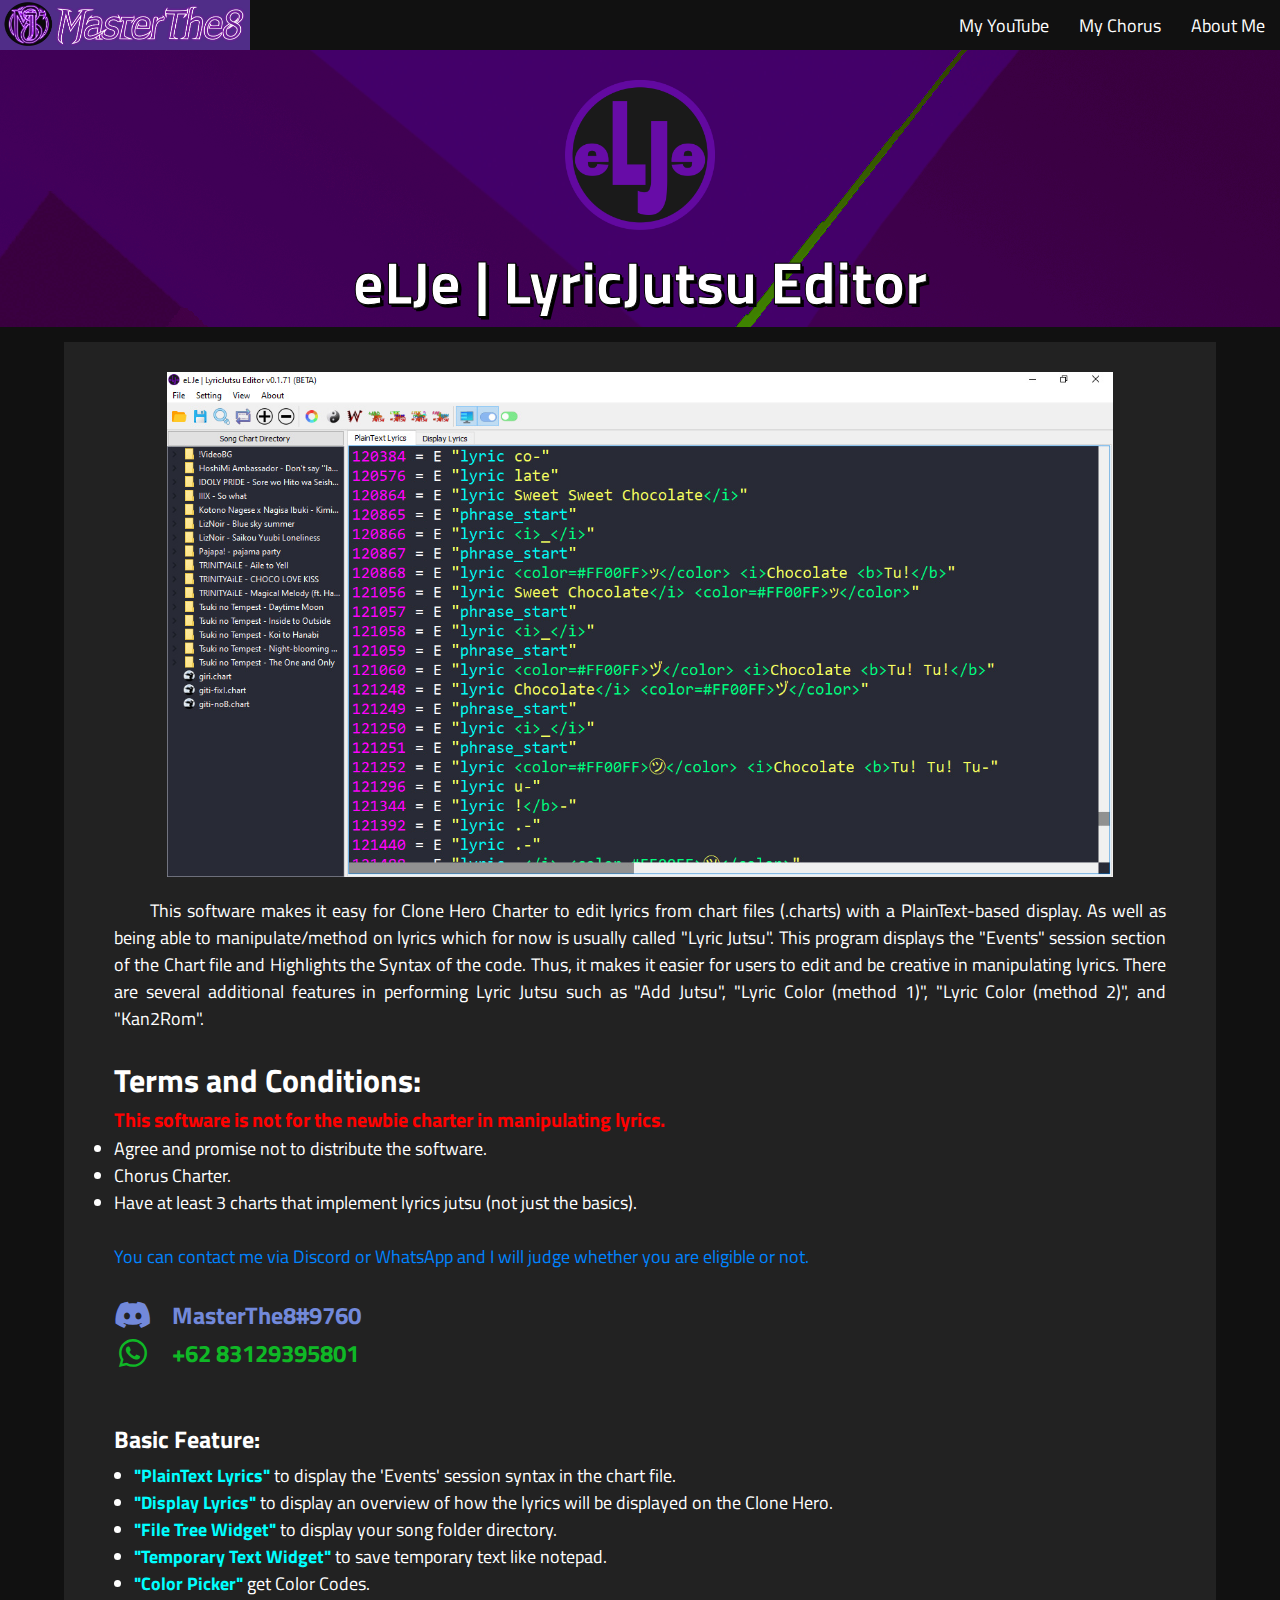
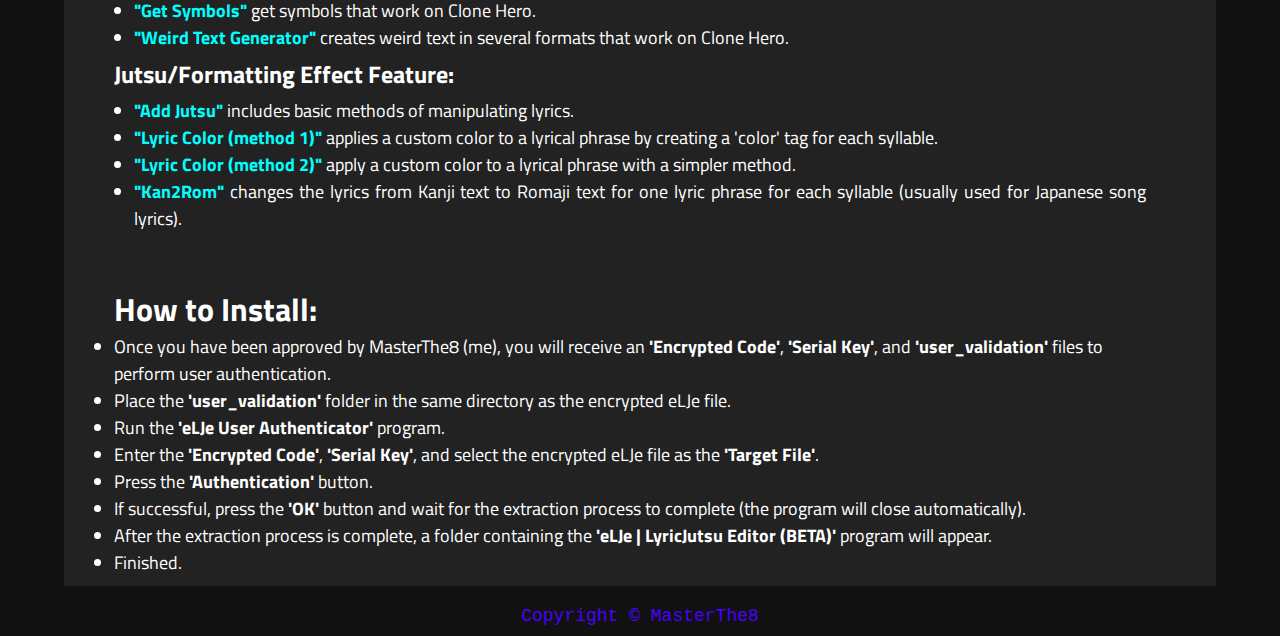
==== index.html @ ea23c997 "eLJe website release" ====
<!DOCTYPE html>
<html lang="en">
<head>
    <meta charset="UTF-8">
    <meta http-equiv="X-UA-Compatible" content="IE=edge">
    <meta name="viewport" content="width=1280, initial-scale=1, maximum-scale=1">
    
    <title>MasterThe8 Charts</title>

    <link rel="icon" type="image/x-icon" href="img/mt8.png">
    <link rel="stylesheet" type="text/css" href="style.css">

    <link rel="stylesheet" href="https://cdnjs.cloudflare.com/ajax/libs/font-awesome/6.0.0/css/all.min.css"
    integrity="sha512-9usAa10IRO0HhonpyAIVpjrylPvoDwiPUiKdWk5t3PyolY1cOd4DSE0Ga+ri4AuTroPR5aQvXU9xC6qOPnzFeg=="
    crossorigin="anonymous" referrerpolicy="no-referrer" />
    <link rel="stylesheet" href="https://cdnjs.cloudflare.com/ajax/libs/font-awesome/4.7.0/css/font-awesome.min.css">
</head>
<body>
    <!-- NAVBAR -->
    <div class="navbar">
        <div class="my-logo">
            <a href="#">
                <img src="img/masterthe8.png" alt="MasterThe8Logo">
            </a>
        </div>
        <div class="navbar-menu">
            <a href="#"><div class="navbar-menu-item">About Me</div></a>
            <a href="#"><div class="navbar-menu-item">My Chorus</div></a>
            <a href="#"><div class="navbar-menu-item">My YouTube</div></a>
        </div>
    </div>

    <!-- Kontener -->
    <div class="container">
        <!-- Header -->
        <div class="header"> 
            <img src="img/elje.png">
            <h1>eLJe | LyricJutsu Editor</h1>
        </div>

        <!-- Body Content -->
        <div class="root">
            <div class="head-img">
                <img class="delayed-image" src="img/head_img.jpg">
            </div>
            <div class="about-desc">
                <p>
                    &emsp;&emsp;This software makes it easy for Clone Hero Charter to edit lyrics from chart files (.charts) with a PlainText-based display. As well as being able to manipulate/method on lyrics which for now is usually called "Lyric Jutsu". This program displays the "Events" session section of the Chart file and Highlights the Syntax of the code. Thus, it makes it easier for users to edit and be creative in manipulating lyrics. There are several additional features in performing Lyric Jutsu such as "Add Jutsu", "Lyric Color (method 1)", "Lyric Color (method 2)", and "Kan2Rom".
                </p>
            </div>

            <br><h1>Terms and Conditions:</h1>
            <div class="terms-box">
                <b class="tekstekanan">This software is not for the newbie charter in manipulating lyrics.</b>
                <li>Agree and promise not to distribute the software.</li>
                <li>Chorus Charter.</li>
                <li>Have at least 3 charts that implement lyrics jutsu (not just the basics).</li>
                <br><p class="contact-info-desc">You can contact me via Discord or WhatsApp and I will judge whether you are eligible or not.</p>
                <br>
                <div class="mycontact-info">
                    <i class="fa-brands fa-discord" style="color: #7289da; font-size: 30px;"></i>
                    <span class="my-discord">MasterThe8#9760</span>
                </div>
                <div class="mycontact-info">
                    <i class="fa-brands fa-whatsapp" style="color: #0fb826; font-size: 32px; margin-left:5px;"></i>
                    <span class="chind-wa">+62 83129395801</span>
                </div>
            </div>

            <br><br><h2>Basic Feature:</h2>
            <div class="feature-list">
                <!-- <ul> -->
                    <li><b class="feature-name">"PlainText Lyrics"</b>
                        to display the 'Events' session syntax in the chart file.</li>
                    <li><b class="feature-name">"Display Lyrics"</b>
                        to display an overview of how the lyrics will be displayed on the Clone Hero.</li>
                    <li><b class="feature-name">"File Tree Widget"</b>
                        to display your song folder directory.</li>
                    <li><b class="feature-name">"Temporary Text Widget"</b>
                        to save temporary text like notepad.</li>
                    <li><b class="feature-name">"Color Picker"</b>
                        get Color Codes.</li>
                    <li><b class="feature-name">"Get Symbols"</b>
                        get symbols that work on Clone Hero.</li>
                    <li><b class="feature-name">"Weird Text Generator"</b>
                        creates weird text in several formats that work on Clone Hero.</li>
                <!-- </ul> -->
            </div>
            <h2>Jutsu/Formatting Effect Feature:</h2>
            <div class="feature-list">
                <!-- <ul> -->
                    <li><b class="feature-name">"Add Jutsu"</b>
                        includes basic methods of manipulating lyrics.</li>
                    <li><b class="feature-name">"Lyric Color (method 1)"</b>
                        applies a custom color to a lyrical phrase by creating a 'color' tag for each syllable.</li>
                    <li><b class="feature-name">"Lyric Color (method 2)"</b>
                        apply a custom color to a lyrical phrase with a simpler method.</li>
                    <li><b class="feature-name">"Kan2Rom"</b>
                        changes the lyrics from Kanji text to Romaji text for one lyric phrase for each syllable (usually used for Japanese song lyrics).</li>
                <!-- </ul> -->
            </div>
            <br><br><h1>How to Install:</h1>
            <div class="how-to-install">
                <li>Once you have been approved by MasterThe8 (me), you will receive an <b>'Encrypted Code'</b>, <b>'Serial Key'</b>, and <b>'user_validation'</b> files to perform user authentication.</li>
                <li>Place the <b>'user_validation'</b> folder in the same directory as the encrypted eLJe file.</li>
                <li>Run the <b>'eLJe User Authenticator'</b> program.</li>
                <li>Enter the <b>'Encrypted Code'</b>, <b>'Serial Key'</b>, and select the encrypted eLJe file as the <b>'Target File'</b>.</li>
                <li>Press the <b>'Authentication'</b> button.</li>
                <li>If successful, press the <b>'OK'</b> button and wait for the extraction process to complete (the program will close automatically).</li>
                <li>After the extraction process is complete, a folder containing the <b>'eLJe | LyricJutsu Editor (BETA)'</b> program will appear.</li>
                <li>Finished.</li>
            </div>
        </div>
        
        <!-- Footer -->
        <footer id="footer">
            <p>Copyright &copy; MasterThe8</p>
        </footer>
    </div>

    <script src="script/script.js"></script>
</body>
</html>
---- style.css ----
@import url('https://fonts.googleapis.com/css2?family=Titillium+Web:wght@400;600&display=swap');

* {
    margin: 0;
    padding: 0;
    box-sizing: border-box;
    scroll-behavior: smooth;
}

body {
    background-color: #111;
    font-family: 'Titillium Web', sans-serif;
    color: #fff;
    transition-duration: 0.5s;
    height: 100%;
    background-position: center;
    background-repeat: no-repeat;
    background-size: cover;
    margin:0;
    min-height: 100vh;
}

a {
    text-decoration: none;
}

/* Scrollbar */
::-webkit-scrollbar {
    width: 10px;
}

::-webkit-scrollbar-track {
    box-shadow: inset 0 0 5px grey;
}

::-webkit-scrollbar-thumb {
    background: rgb(172, 13, 172);
    border-radius: 10px;
    box-shadow: inset 0 0 5px black;
}


/* NAVBAR */
.navbar{
    height: 50px;
    width: 100%;
    background-color: #fff;
    display: flex;
    position: fixed;
}

.navbar .my-logo img{
    background-color: #111;
    height: 50px;
    width: 250px;
    transition-duration: 0.2s;
}

.navbar .my-logo img:hover{
    background-color: rgb(80, 45, 136);
}

.navbar-menu{
    width: 100%;
    height: 50px;
    background-color: #111;
}

.navbar-menu-item{
    background-color: #111;
    height: 50px;
    width: auto;
    justify-items: center;
    text-align: center;
    padding-top: 12px;
    font-size: 18px;
    float: right;
    cursor: pointer;
    transition-duration: 0.2s;
    padding-left: 15px;
    padding-right: 15px;
    color: #fff;
}

.navbar-menu-item:hover{
    background-color: cornflowerblue;
}

/* SIDE PAGE */
.side-page{
    min-height: 100vh;
    width: 350px;
    background-color: #fff;
    float: right;
}


/* Container */
.container{
    min-height: 100vh;
    width: 100%;
    background-color: #111;
}

/* Header */
.header{
    justify-content: center;
    align-items: center;
    padding-top: 80px;
    display: block;
    text-align: center;
    cursor: default;
    background-image: url("img/head-bg.png");
    background-repeat: no-repeat;
    background-position-x: -500px;
}

.header img{
    height: 150px;
    width: auto;
}

.header h1{
    color: #fff;
    font-size: 60px;
    margin-bottom: 15px;
    /* text-shadow: 0px 0px 10px #fff,
    0px 0px 25px rgb(153, 0, 255),
    0px 0px 25px rgb(153, 0, 255); */
    /* text-shadow: 5px 5px 10px #000; */
    -webkit-text-stroke: 1px black;
    text-shadow:
        3px 3px 0 #000,
      1px 1px 0 #000,  
       1px 1px 0 #000,
       1px 1px 0 #000,
        1px 1px 0 #000;
}

/* Body Content */
.root{
    background-color: #222;
    min-height: auto;
    width: 90%;
    padding: 10px 50px;
    display: block;
    margin: 0 auto;
}

.page-content{
    background-color: rgb(10, 10, 10);
    height: 50px;
    width: 100%;
    border: 2px solid #fff;
    padding: 4px 0;
    cursor: pointer;
    transition-duration: 0.2s;
    margin: 16px auto;
}

.page-content p{
    text-align: center;
    font-size: 24px;
    color: #fff;
}

.page-content:hover{
    background-color: rgb(105, 61, 209);
}

.disable-content{
    cursor:default;
    background-color: rgba(10, 10, 10, 0.6);
    border: 2px solid rgb(172, 172, 172);
    color: rgb(172, 172, 172);;
}

.disable-content:hover{
    background-color: rgba(10, 10, 10, 0.6);;
}


/* Footer */
#footer{
    position: relative;
    height: 30px;
    width: 100%;
    background-color: #111;
    bottom: 0;
    margin-top: 20px;
    color: #4c00ff;
}

#footer p {
    text-align: center;
    font-size: 18px;
    font-family: 'Courier New', Courier, monospace;

}

.head-img{
    display: flex;
    justify-content: center;
    align-items: center;
}

.head-img img{
    max-width: 90%;
    max-height: 90%;
    margin: 20px;
    transition-delay: 0.5s;
}

.about-desc p{
    font-size: 18px;
    text-align: justify;
}

.feature-list{
    font-size: 18px;
    text-align: justify;
    margin: 5px 20px;
}

.feature-name{
    /* padding: 2px 5px; */
    border-radius: 6px;
    /* background-color: #444; */
    color: #00FFFF;
}

.terms-box{
    font-size: 18px;
}

.tekstekanan{
    color: #F00;
    font-size: 20px;
}

.contact-info-desc{
    color: rgb(0, 132, 255);
}

.my-discord{
    color: #7289da;
    font-weight: bold;
    font-size: 24px;
    margin-left: 20px;
}

.chind-wa{
    color: #0fb826;
    font-weight: bold;
    font-size: 24px;
    margin-left: 25px;
}

.mycontact-info{
    display: flex;
    align-items: center;
    margin-bottom: 2px;
}

.how-to-install{
    font-size: 18px;
}
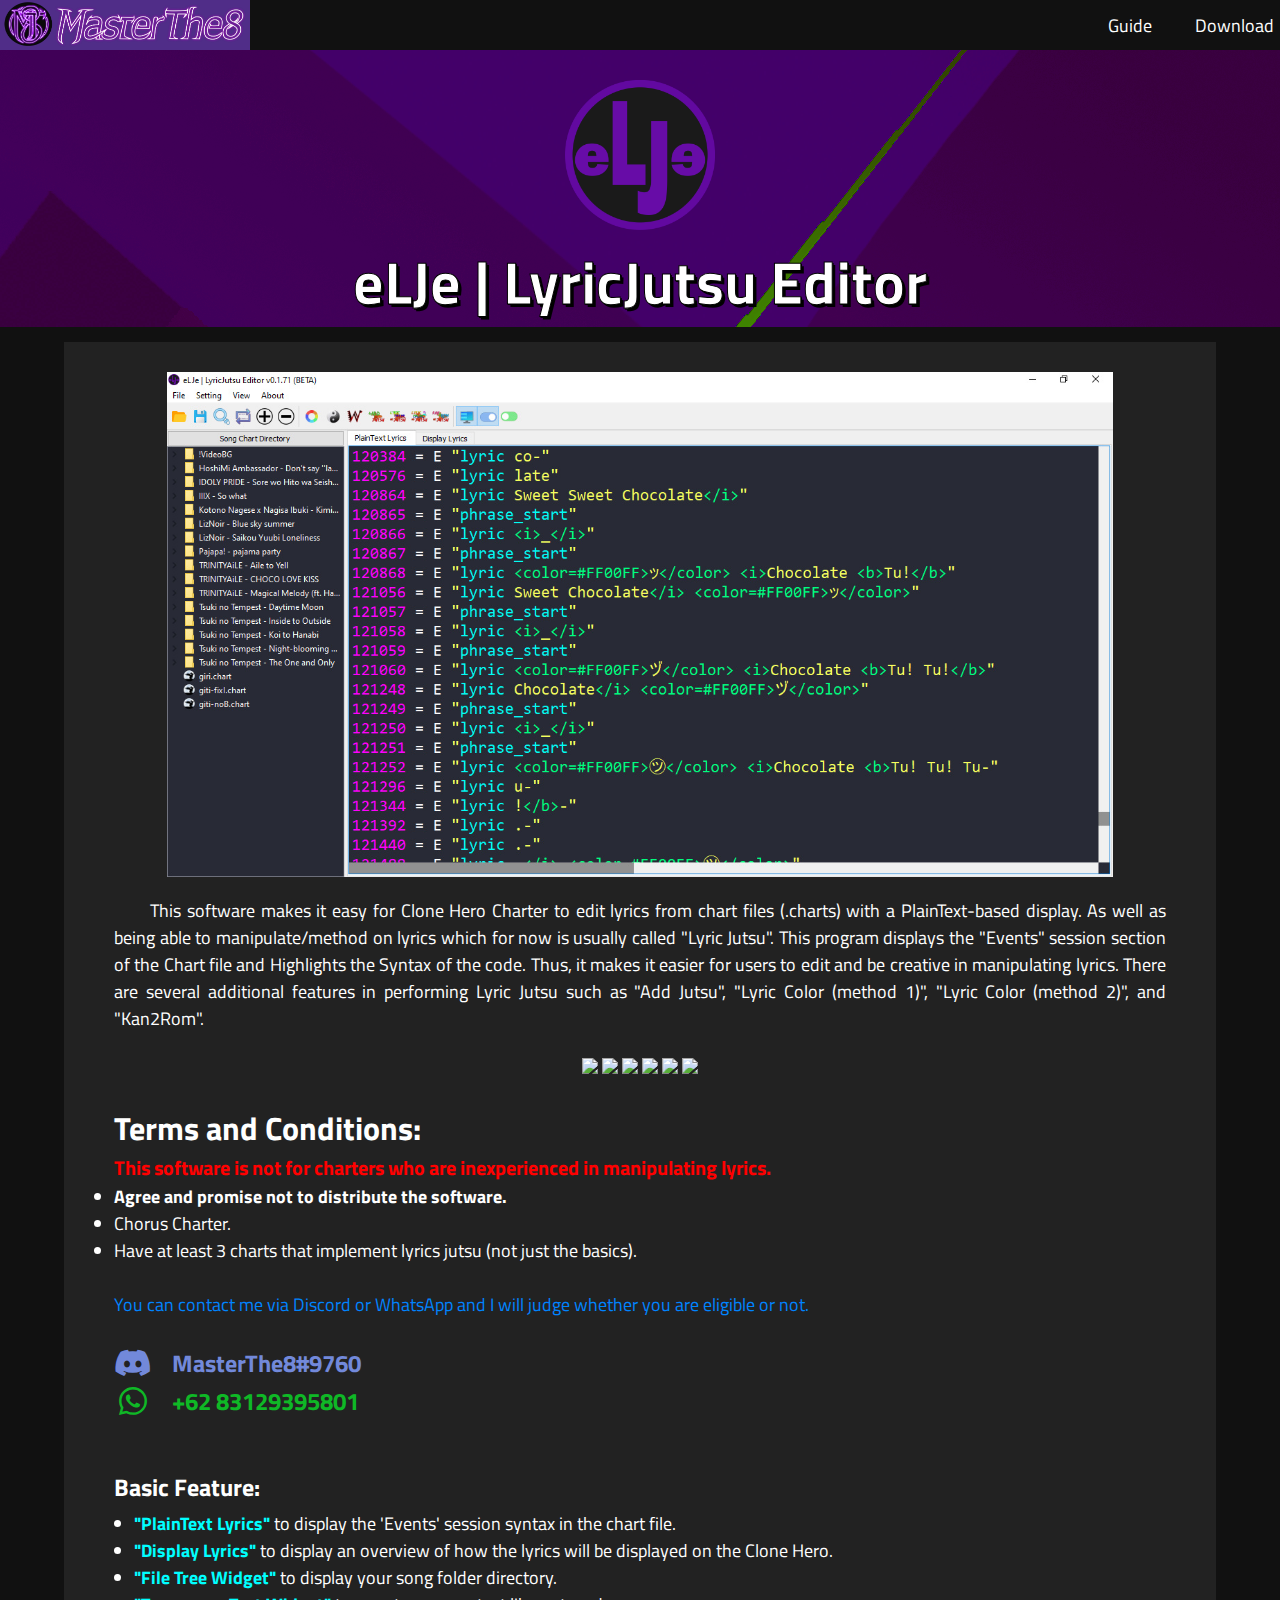
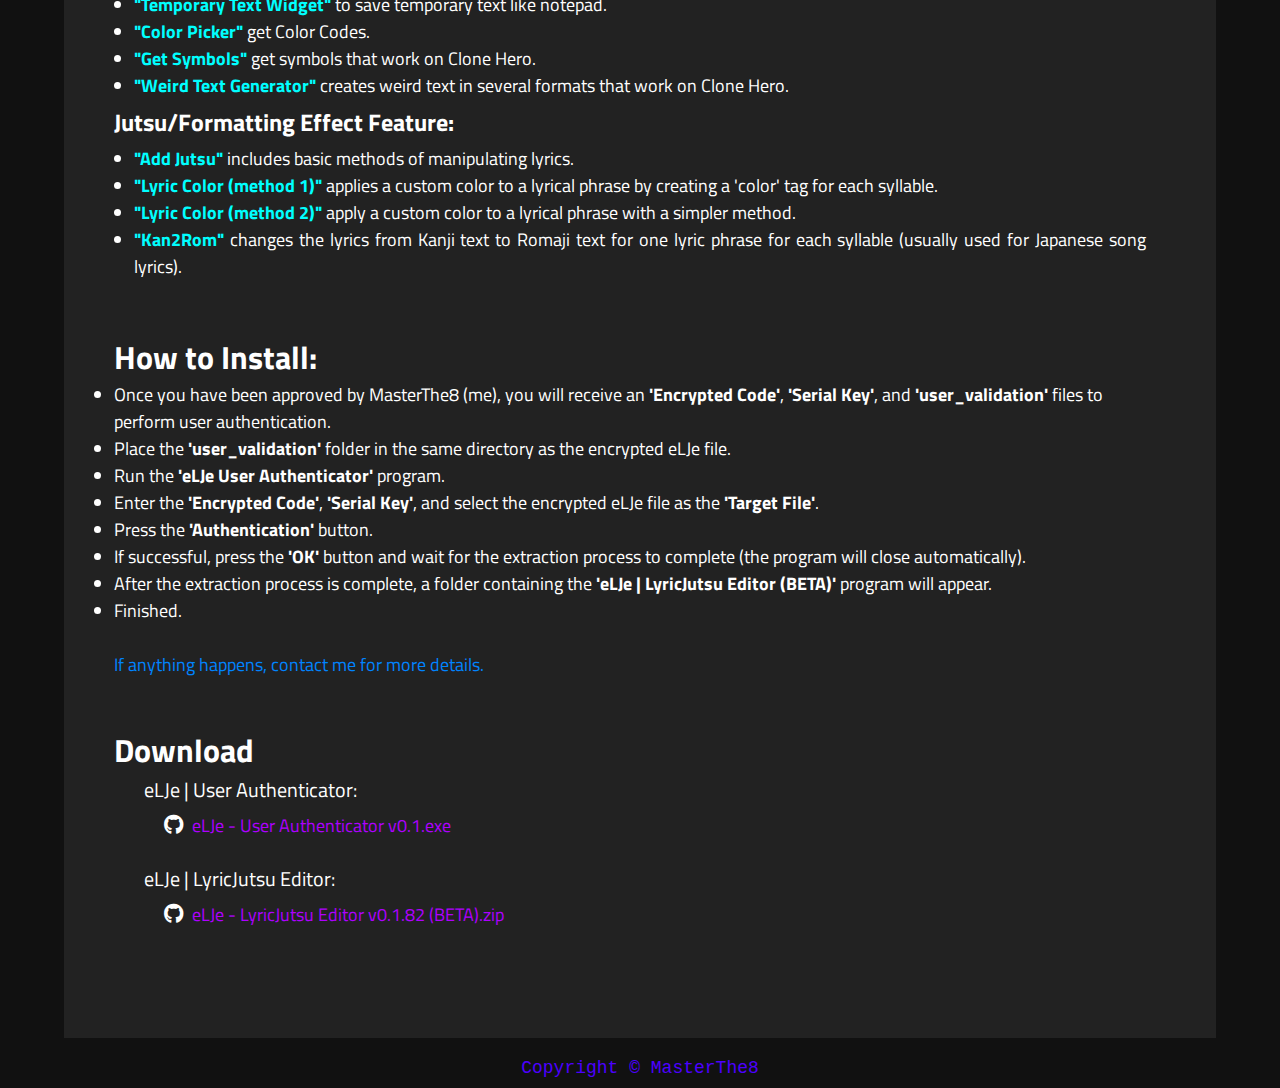
==== commit 61bbc68d: "tes bang" ====
--- a/index.html
+++ b/index.html
@@ -24,9 +24,8 @@
             </a>
         </div>
         <div class="navbar-menu">
-            <a href="#"><div class="navbar-menu-item">About Me</div></a>
-            <a href="#"><div class="navbar-menu-item">My Chorus</div></a>
-            <a href="#"><div class="navbar-menu-item">My YouTube</div></a>
+            <a href="#download-section"><div class="navbar-menu-item">Download</div></a>
+            <a href="#"><div class="navbar-menu-item">Guide</div></a>
         </div>
     </div>
 
@@ -48,11 +47,20 @@
                     &emsp;&emsp;This software makes it easy for Clone Hero Charter to edit lyrics from chart files (.charts) with a PlainText-based display. As well as being able to manipulate/method on lyrics which for now is usually called "Lyric Jutsu". This program displays the "Events" session section of the Chart file and Highlights the Syntax of the code. Thus, it makes it easier for users to edit and be creative in manipulating lyrics. There are several additional features in performing Lyric Jutsu such as "Add Jutsu", "Lyric Color (method 1)", "Lyric Color (method 2)", and "Kan2Rom".
                 </p>
             </div>
+            <br>
+            <div class="jutsu-example">
+                <img src="img/!jutsu_reference.gif">
+                <img src="img/!jutsu_reference_1.gif">
+                <img src="img/!jutsu_reference_2.gif">
+                <img src="img/!jutsu_reference_3.gif">
+                <img src="img/!jutsu_reference_4.gif">
+                <img src="img/!jutsu_reference_5.gif">
+            </div>
 
             <br><h1>Terms and Conditions:</h1>
             <div class="terms-box">
-                <b class="tekstekanan">This software is not for the newbie charter in manipulating lyrics.</b>
-                <li>Agree and promise not to distribute the software.</li>
+                <b class="tekstekanan">This software is not for charters who are inexperienced in manipulating lyrics.</b>
+                <li><b>Agree and promise not to distribute the software.</b></li>
                 <li>Chorus Charter.</li>
                 <li>Have at least 3 charts that implement lyrics jutsu (not just the basics).</li>
                 <br><p class="contact-info-desc">You can contact me via Discord or WhatsApp and I will judge whether you are eligible or not.</p>
@@ -109,6 +117,32 @@
                 <li>If successful, press the <b>'OK'</b> button and wait for the extraction process to complete (the program will close automatically).</li>
                 <li>After the extraction process is complete, a folder containing the <b>'eLJe | LyricJutsu Editor (BETA)'</b> program will appear.</li>
                 <li>Finished.</li>
+                <br><p class="contact-info-desc">If anything happens, contact me for more details.</p>
+            </div>
+
+            <br><br><h1>Download</h1>
+            <section id="download-section">
+                <div class="download-box">
+                    <p class="download-desc">eLJe | User Authenticator:</p>
+                    <a href="https://github.com/MasterThe8/eLJe-user-authenticator/releases/tag/0.1" target="_blank">
+                        <i class="fa-brands fa-github" style="color: #fff; font-size: 20px; margin-left: 50px; margin-top:10px;"></i>
+                    </a>
+                    <a href="https://github.com/MasterThe8/eLJe-user-authenticator/releases/download/0.1/eLJe.User.Authenticator.exe" target="_blank">
+                        <span class="download-link">eLJe - User Authenticator v0.1.exe</span>
+                    </a>
+                    <br><br>
+                    <p class="download-desc">eLJe | LyricJutsu Editor:</p>
+                    <a href="https://github.com/MasterThe8/eLJe-LyricJutsuEditor/releases/tag/v0.1.82" target="_blank">
+                        <i class="fa-brands fa-github" style="color: #fff; font-size: 20px; margin-left: 50px; margin-top:10px;"></i>
+                    </a>
+                    <a href="https://github.com/MasterThe8/eLJe-LyricJutsuEditor/releases/download/v0.1.82/eLJe.LyricJutsu.Editor.v0.1.82.beta.zip" target="_blank">
+                        <span class="download-link">eLJe - LyricJutsu Editor v0.1.82 (BETA).zip</span>
+                    </a>
+                </div>
+            </section>
+
+            <div class="infor">
+                
             </div>
         </div>
         
--- a/style.css
+++ b/style.css
@@ -69,7 +69,7 @@
 .navbar-menu-item{
     background-color: #111;
     height: 50px;
-    width: auto;
+    width: 100px;
     justify-items: center;
     text-align: center;
     padding-top: 12px;
@@ -264,4 +264,28 @@
 
 .how-to-install{
     font-size: 18px;
+}
+
+.jutsu-example{
+    text-align: center;
+}
+
+.download-desc{
+    margin-left: 30px;
+    font-size: 20px;
+}
+
+.download-link{
+    font-size: 18px;
+    margin-left: 5px;
+    color:#ae00ff;
+    cursor: pointer;
+}
+
+.download-link:hover{
+    color: #0ff;
+}
+
+.infor{
+    height: 100px;
 }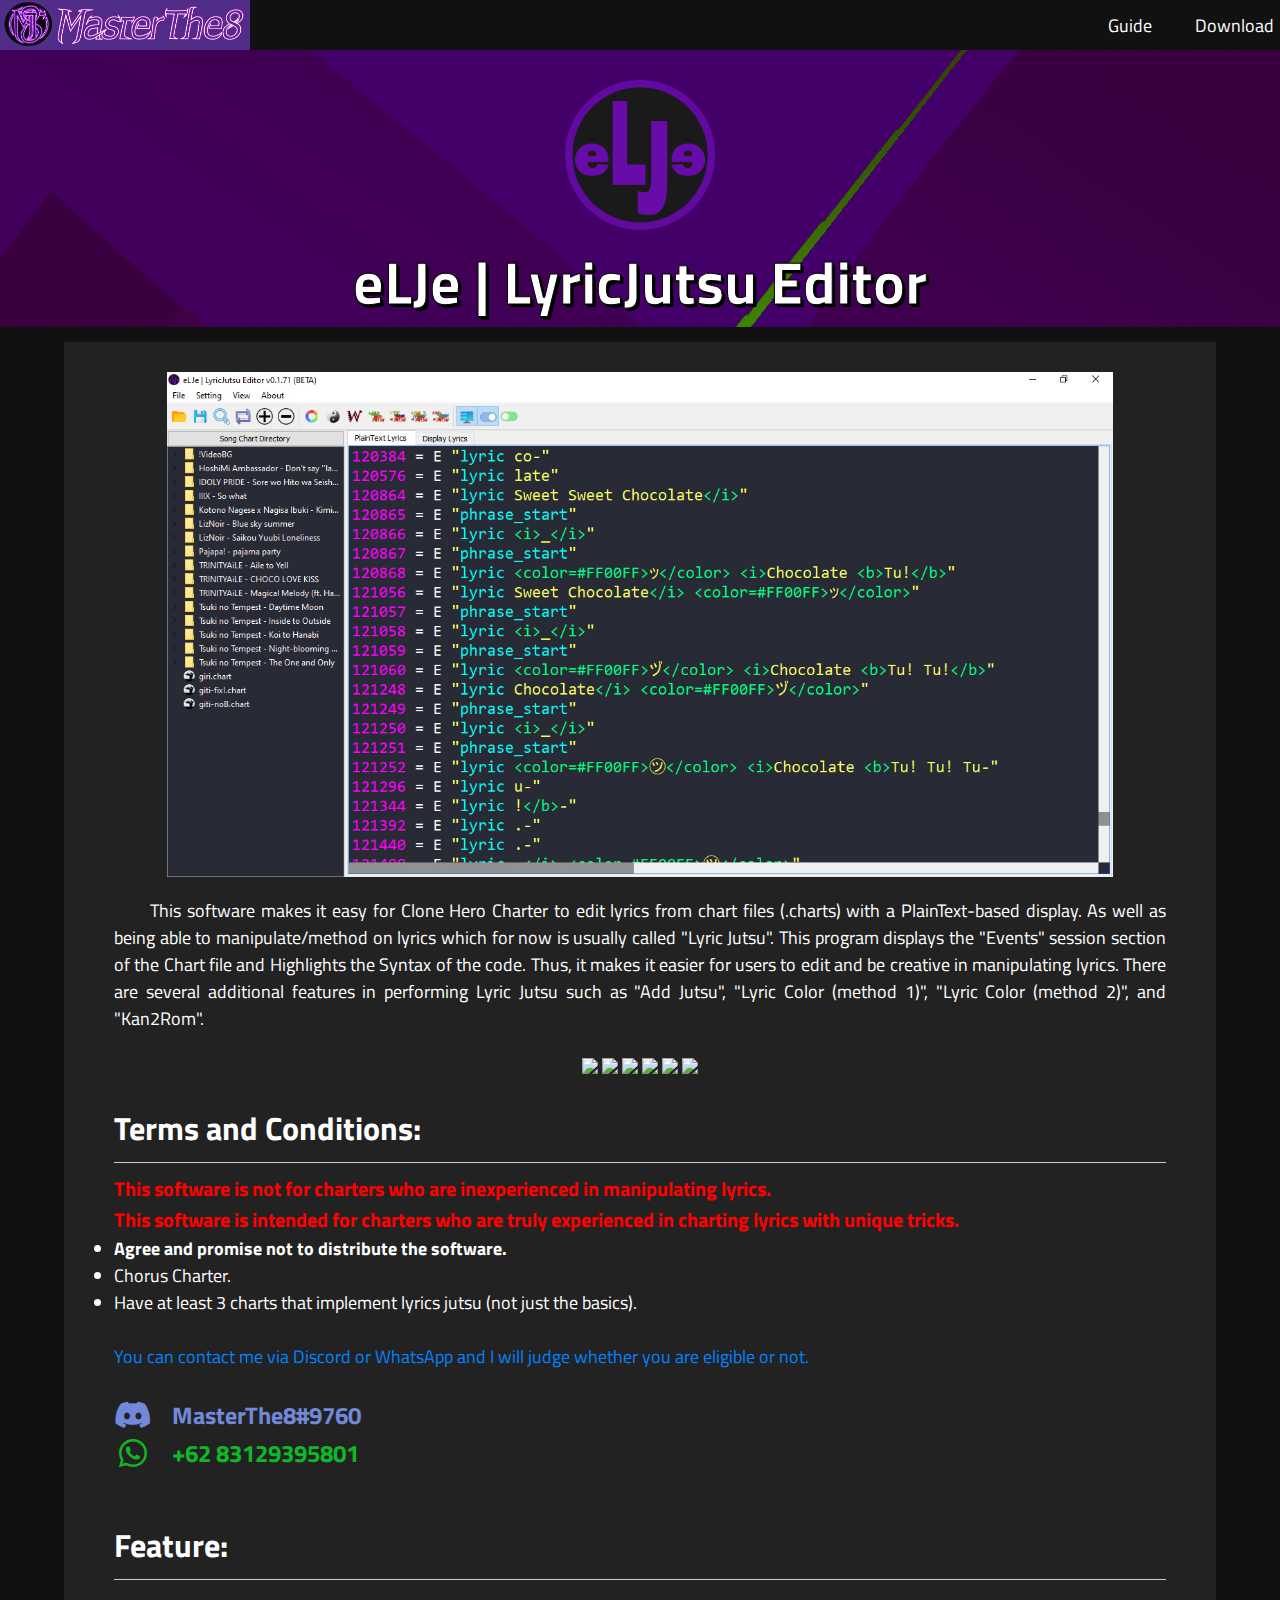
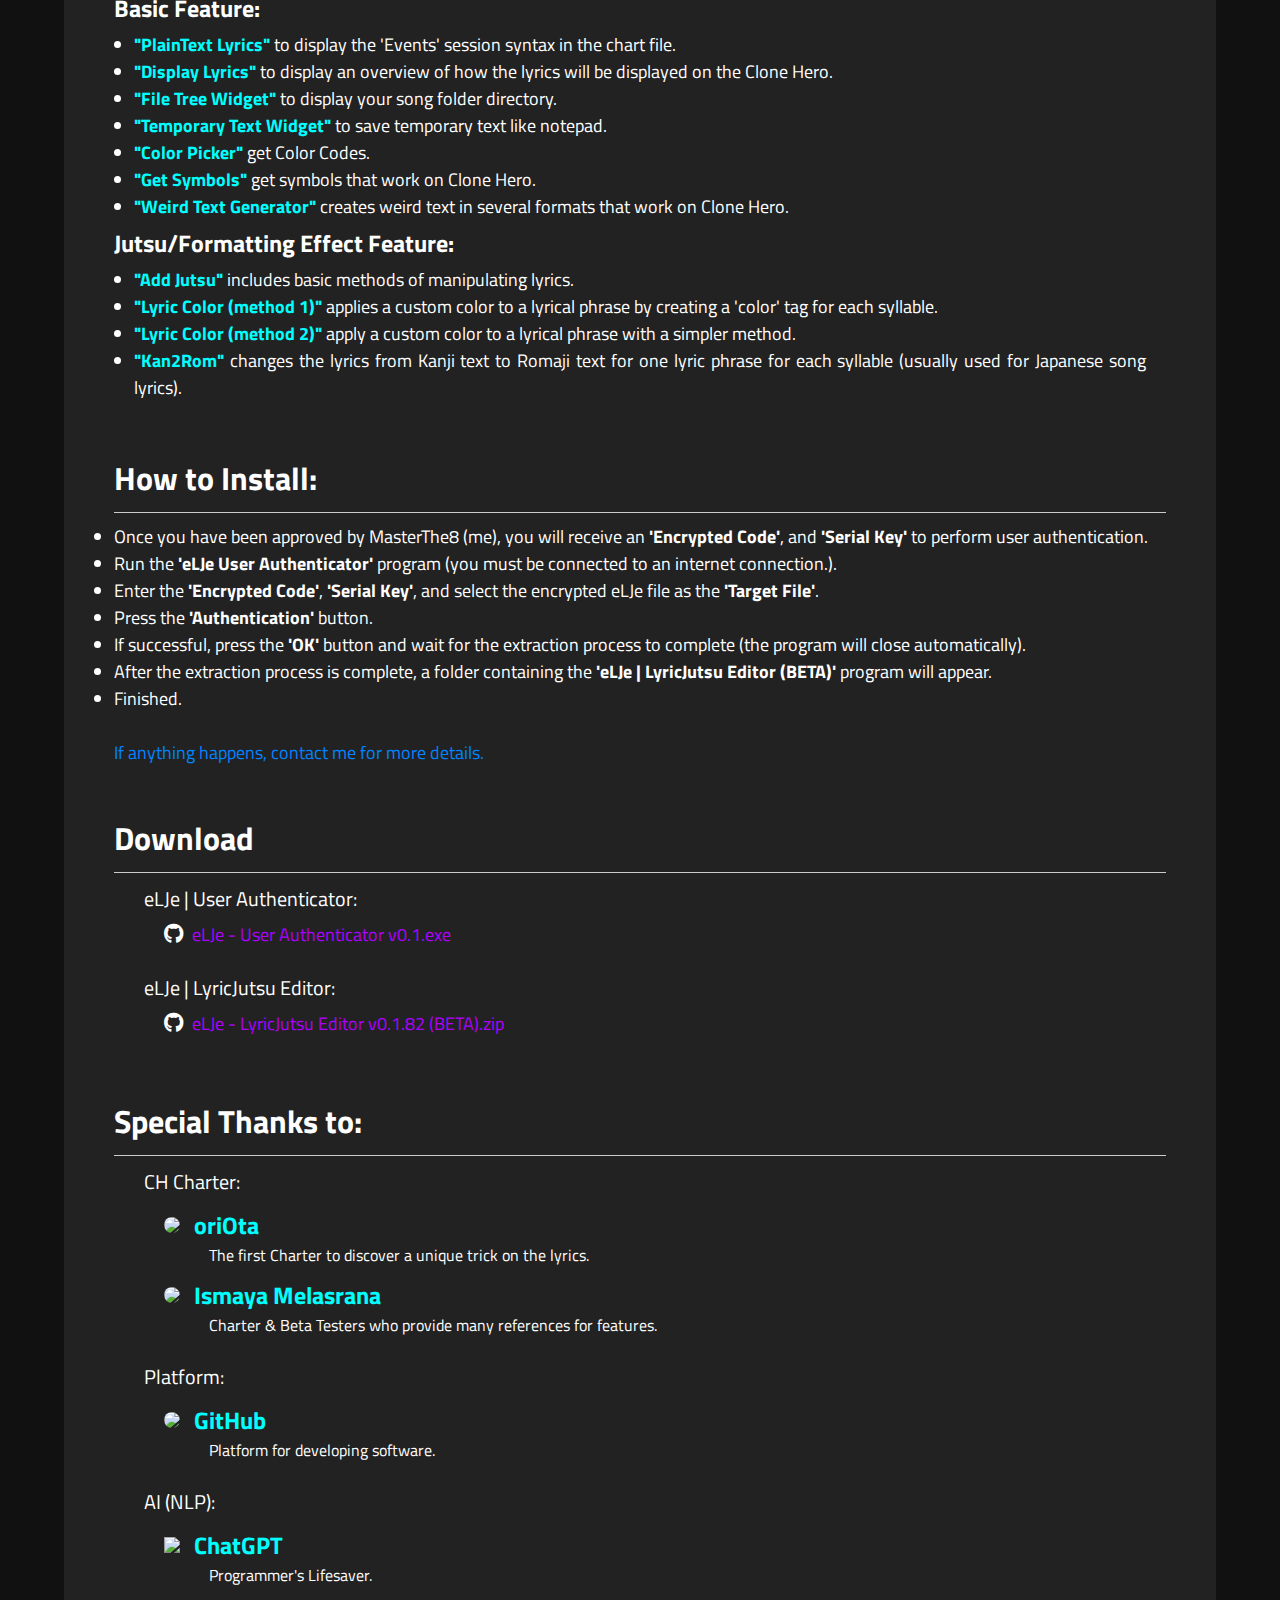
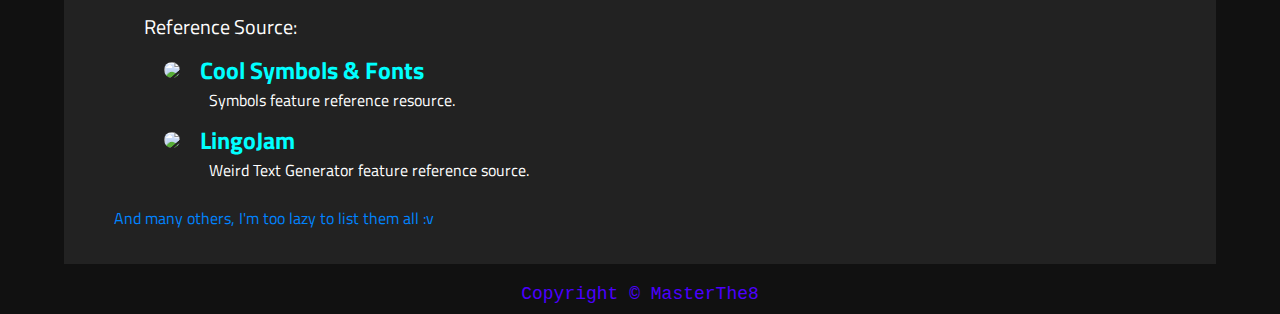
==== commit a42fdb45: "guide done" ====
--- a/index.html
+++ b/index.html
@@ -5,7 +5,7 @@
     <meta http-equiv="X-UA-Compatible" content="IE=edge">
     <meta name="viewport" content="width=1280, initial-scale=1, maximum-scale=1">
     
-    <title>MasterThe8 Charts</title>
+    <title>eLJe | LyricJutsu Editor</title>
 
     <link rel="icon" type="image/x-icon" href="img/mt8.png">
     <link rel="stylesheet" type="text/css" href="style.css">
@@ -19,13 +19,13 @@
     <!-- NAVBAR -->
     <div class="navbar">
         <div class="my-logo">
-            <a href="#">
+            <a href="https://masterthe8.github.io/eLJe-LyricJutsuEditor/">
                 <img src="img/masterthe8.png" alt="MasterThe8Logo">
             </a>
         </div>
         <div class="navbar-menu">
             <a href="#download-section"><div class="navbar-menu-item">Download</div></a>
-            <a href="#"><div class="navbar-menu-item">Guide</div></a>
+            <a href="guide.html"><div class="navbar-menu-item">Guide</div></a>
         </div>
     </div>
 
@@ -58,8 +58,9 @@
             </div>
 
             <br><h1>Terms and Conditions:</h1>
+            <span class="line-page"></span>
             <div class="terms-box">
-                <b class="tekstekanan">This software is not for charters who are inexperienced in manipulating lyrics.</b>
+                <b class="tekstekanan">This software is not for charters who are inexperienced in manipulating lyrics.<br>This software is intended for charters who are truly experienced in charting lyrics with unique tricks.</b>
                 <li><b>Agree and promise not to distribute the software.</b></li>
                 <li>Chorus Charter.</li>
                 <li>Have at least 3 charts that implement lyrics jutsu (not just the basics).</li>
@@ -75,7 +76,9 @@
                 </div>
             </div>
 
-            <br><br><h2>Basic Feature:</h2>
+            <br><br><h1>Feature:</h1>
+            <span class="line-page"></span>
+            <h2>Basic Feature:</h2>
             <div class="feature-list">
                 <!-- <ul> -->
                     <li><b class="feature-name">"PlainText Lyrics"</b>
@@ -108,10 +111,10 @@
                 <!-- </ul> -->
             </div>
             <br><br><h1>How to Install:</h1>
+            <span class="line-page"></span>
             <div class="how-to-install">
-                <li>Once you have been approved by MasterThe8 (me), you will receive an <b>'Encrypted Code'</b>, <b>'Serial Key'</b>, and <b>'user_validation'</b> files to perform user authentication.</li>
-                <li>Place the <b>'user_validation'</b> folder in the same directory as the encrypted eLJe file.</li>
-                <li>Run the <b>'eLJe User Authenticator'</b> program.</li>
+                <li>Once you have been approved by MasterThe8 (me), you will receive an <b>'Encrypted Code'</b>, and <b>'Serial Key'</b> to perform user authentication.</li>
+                <li>Run the <b>'eLJe User Authenticator'</b> program (you must be connected to an internet connection.).</li>
                 <li>Enter the <b>'Encrypted Code'</b>, <b>'Serial Key'</b>, and select the encrypted eLJe file as the <b>'Target File'</b>.</li>
                 <li>Press the <b>'Authentication'</b> button.</li>
                 <li>If successful, press the <b>'OK'</b> button and wait for the extraction process to complete (the program will close automatically).</li>
@@ -121,6 +124,7 @@
             </div>
 
             <br><br><h1>Download</h1>
+            <span class="line-page"></span>
             <section id="download-section">
                 <div class="download-box">
                     <p class="download-desc">eLJe | User Authenticator:</p>
@@ -135,15 +139,68 @@
                     <a href="https://github.com/MasterThe8/eLJe-LyricJutsuEditor/releases/tag/v0.1.82" target="_blank">
                         <i class="fa-brands fa-github" style="color: #fff; font-size: 20px; margin-left: 50px; margin-top:10px;"></i>
                     </a>
-                    <a href="https://github.com/MasterThe8/eLJe-LyricJutsuEditor/releases/download/v0.1.82/eLJe.LyricJutsu.Editor.v0.1.82.beta.zip" target="_blank">
+                    <a href="https://github.com/MasterThe8/eLJe-LyricJutsuEditor/releases/tag/v0.1.82" target="_blank">
                         <span class="download-link">eLJe - LyricJutsu Editor v0.1.82 (BETA).zip</span>
                     </a>
                 </div>
             </section>
-
-            <div class="infor">
-                
-            </div>
+            
+            <div class="credit-info">
+                <h1>Special Thanks to:</h1>
+                <span class="line-page"></span>
+                <p class="download-desc">CH Charter:</p>
+                    <div class="contributor-user">
+                        <a href="https://www.youtube.com/@oriOta" target="_blank">
+                        <img src="img/oriota.jpg" class="userc-logo">
+                        <b class="contributor-name">oriOta</b>
+                        </a>
+                        <p>The first Charter to discover a unique trick on the lyrics.</p>
+                    </div>
+                    <div class="contributor-user">
+                        <a href="https://www.youtube.com/@Ismayamelasrana2" target="_blank">
+                        <img src="img/ismaya_melasrana.jpg" class="userc-logo">
+                        <b class="contributor-name">Ismaya Melasrana</b>
+                        </a>
+                        <p>Charter & Beta Testers who provide many references for features.</p>
+                    </div>
+
+                    <br><p class="download-desc">Platform:</p>
+                    <div class="contributor-user">
+                        <a href="https://github.com/" target="_blank">
+                        <img src="img/github-mark-white.png" class="userh-logo">
+                        <b class="contributor-name">GitHub</b>
+                        </a>
+                        <p>Platform for developing software.</p>
+                    </div>
+                <br><p class="download-desc">AI (NLP):</p>
+                    <div class="contributor-user">
+                        <a href="https://openai.com/" target="_blank">
+                        <img src="img/chatgpt.png" class="userg-logo">
+                        <b class="contributor-name">ChatGPT</b>
+                        </a>
+                        <p>Programmer's Lifesaver.</p>
+                    </div>
+
+                <br><p class="download-desc">Reference Source:</p>
+                    <div class="contributor-user">
+                        <a href="https://coolsymbol.com/" target="_blank">
+                        <img src="img/coolsymbol.png" class="userw-logo">
+                        <b class="contributor-name">Cool Symbols & Fonts</b>
+                        </a>
+                        <p>Symbols feature reference resource.</p>
+                    </div>
+                    <div class="contributor-user">
+                        <a href="https://lingojam.com/" target="_blank">
+                        <img src="img/weirdtext.png" class="userw-logo">
+                        <b class="contributor-name">LingoJam</b>
+                        </a>
+                        <p>Weird Text Generator feature reference source.</p>
+                    </div>
+                <br><p class="contact-info-desc">And many others, I'm too lazy to list them all :v</p>
+                <br>
+            </div>
+
+            <!-- <div class="addspacing"></div> -->
         </div>
         
         <!-- Footer -->
@@ -154,4 +211,4 @@
 
     <script src="script/script.js"></script>
 </body>
-</html>+</html>
--- a/style.css
+++ b/style.css
@@ -286,6 +286,123 @@
     color: #0ff;
 }
 
-.infor{
-    height: 100px;
+.credit-info{
+    margin-top: 60px;
+    height: auto;
+}
+
+.addspacing{
+    height: 500px;
+}
+
+.line-page::after {
+    content: '';
+    display: block;
+    width: 100%;
+    border-bottom: 1px solid #ccc; /* Atur warna dan ukuran garis sesuai kebutuhan */
+    margin: 10px 0; /* Atur jarak atas dan bawah garis sesuai kebutuhan */
+}
+
+.contributor-user{
+    margin-top: 10px;
+    margin-left: 50px;
+}
+
+.userc-logo{
+    border-radius: 50%;
+    width: 32px;
+    vertical-align: middle;
+}
+
+.userg-logo{
+    width: 30px;
+    vertical-align: middle;
+}
+
+.userh-logo{
+    border-radius: 50%;
+    width: 28px;
+    vertical-align: middle;
+}
+
+.userw-logo{
+    border-radius: 50%;
+    margin-right: 6px;
+    width: 24px;
+    vertical-align: middle;
+}
+
+.contributor-user p{
+    margin-left: 45px;
+}
+
+.contributor-name{
+    color: #00FFFF;
+    font-size: 24px;
+    vertical-align: middle;
+    margin-left: 10px;
+}
+
+
+/* GUIDE */
+.jutsu-video{
+    height: 500px;
+    width: 90%;
+    background-color: #000;
+    display: flex;
+    justify-content: center;
+    align-items: center;
+    margin: 0 auto;
+}
+
+.status-video{
+    color: #666;
+}
+
+.table-shortcut{
+    width: 100%;
+    background-color: #000;
+    color: #FFF;
+    text-align: center;
+}
+
+.table-shortcut table{
+    width: 100%;
+}
+
+.table-shortcut table th{
+    background-color: #2b2372;
+    color: #0ff;
+    font-size: 20px;
+    padding: 5px;
+}
+
+.table-shortcut table td{
+    background-color: #171241;
+    padding: 5px;
+}
+
+.manual-setting h3{
+    font-size: 24px;
+}
+
+@font-face {
+    font-family: 'SFMono';
+    src: url('SFMono-Regular.otf');
+}
+
+.code-preview{
+    font-family: 'SFMono';
+    font-weight: normal;
+    background-color: #0d1117;
+    padding: 10px;
+    margin-left: 30px;
+    font-size: 12px;
+    border-radius: 5px;
+    margin-bottom: 5px;
+}
+
+.desc-setting{
+    font-weight: normal;
+    margin-left: 32px;
 }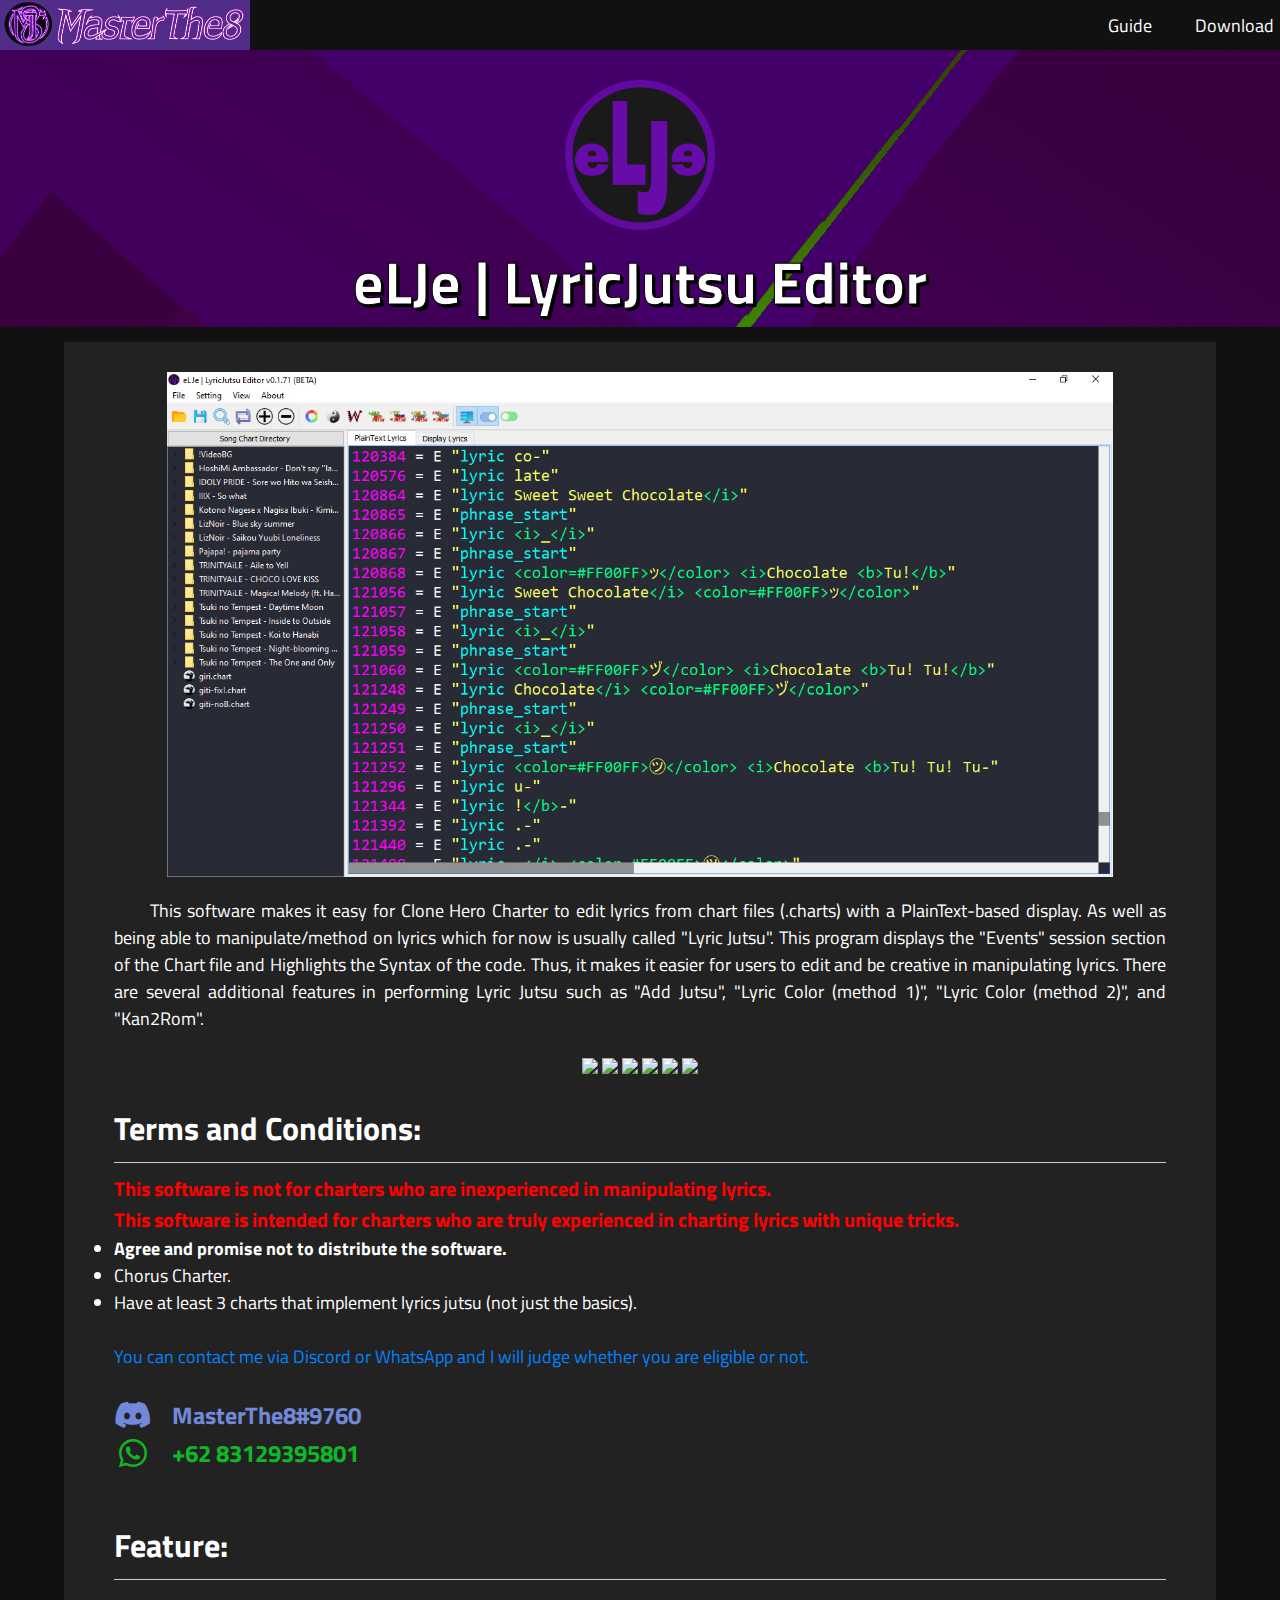
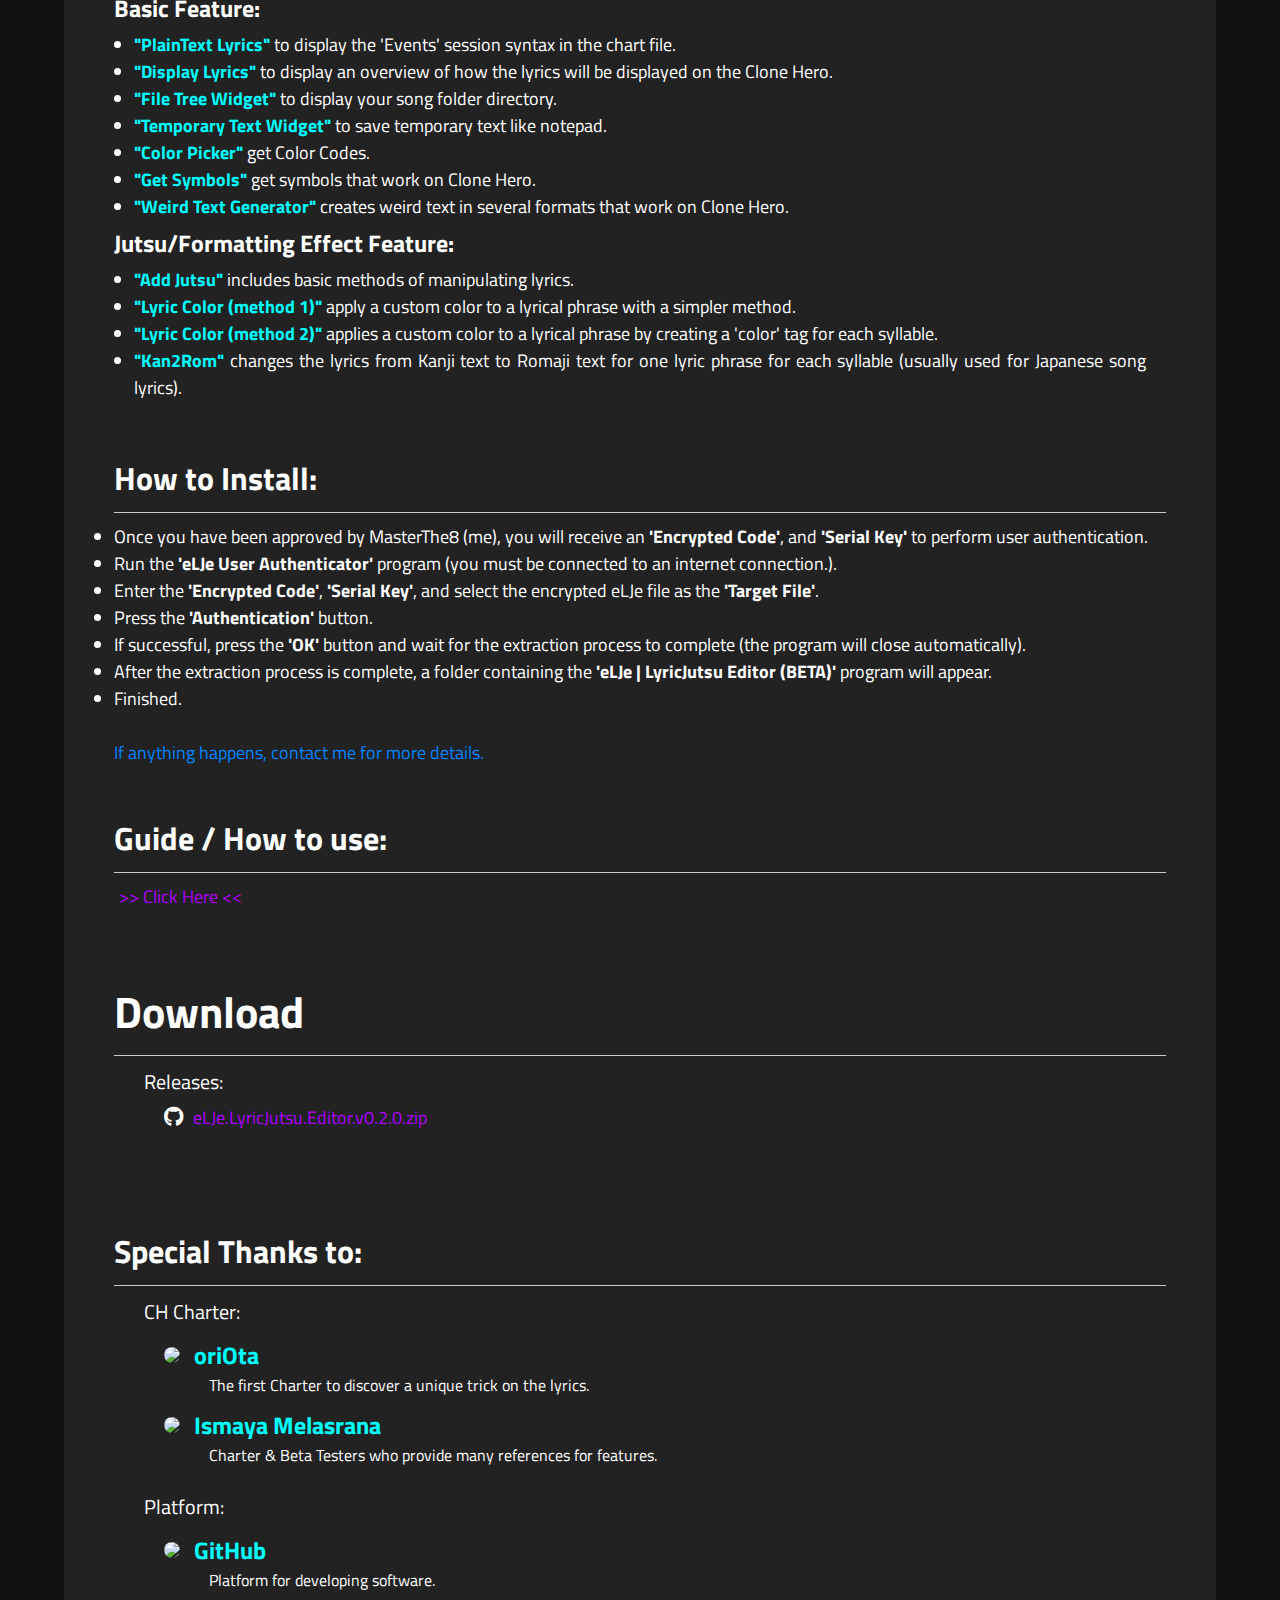
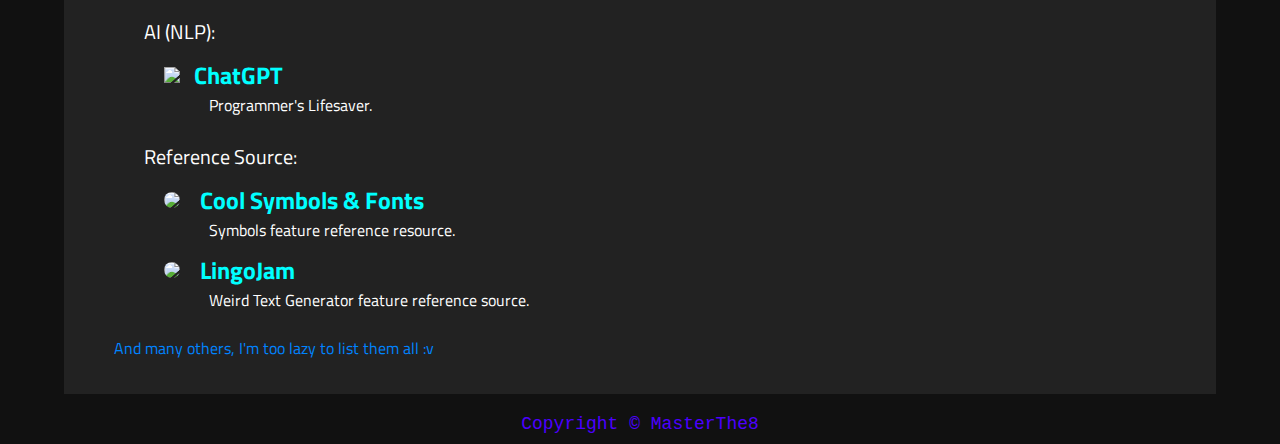
==== commit 324a416b: "fix download section" ====
--- a/index.html
+++ b/index.html
@@ -103,9 +103,9 @@
                     <li><b class="feature-name">"Add Jutsu"</b>
                         includes basic methods of manipulating lyrics.</li>
                     <li><b class="feature-name">"Lyric Color (method 1)"</b>
+                        apply a custom color to a lyrical phrase with a simpler method.</li>
+                    <li><b class="feature-name">"Lyric Color (method 2)"</b>
                         applies a custom color to a lyrical phrase by creating a 'color' tag for each syllable.</li>
-                    <li><b class="feature-name">"Lyric Color (method 2)"</b>
-                        apply a custom color to a lyrical phrase with a simpler method.</li>
                     <li><b class="feature-name">"Kan2Rom"</b>
                         changes the lyrics from Kanji text to Romaji text for one lyric phrase for each syllable (usually used for Japanese song lyrics).</li>
                 <!-- </ul> -->
@@ -123,25 +123,25 @@
                 <br><p class="contact-info-desc">If anything happens, contact me for more details.</p>
             </div>
 
+            <br><br><h1>Guide / How to use:</h1>
+            <span class="line-page"></span>
+            <a href="guide.html">
+                <p class="download-link">>> Click Here <<</p>
+            </a>
+
+
+            <section id="download-section">
             <br><br><h1>Download</h1>
             <span class="line-page"></span>
-            <section id="download-section">
                 <div class="download-box">
-                    <p class="download-desc">eLJe | User Authenticator:</p>
-                    <a href="https://github.com/MasterThe8/eLJe-user-authenticator/releases/tag/0.1" target="_blank">
+                    <p class="download-desc">Releases:</p>
+                    <a href="https://github.com/MasterThe8/eLJe-LyricJutsuEditor/releases" target="_blank">
                         <i class="fa-brands fa-github" style="color: #fff; font-size: 20px; margin-left: 50px; margin-top:10px;"></i>
                     </a>
-                    <a href="https://github.com/MasterThe8/eLJe-user-authenticator/releases/download/0.1/eLJe.User.Authenticator.exe" target="_blank">
-                        <span class="download-link">eLJe - User Authenticator v0.1.exe</span>
+                    <a href="https://github.com/MasterThe8/eLJe-LyricJutsuEditor/releases/tag/v0.2.0" target="_blank">
+                        <span class="download-link">eLJe.LyricJutsu.Editor.v0.2.0.zip</span>
                     </a>
                     <br><br>
-                    <p class="download-desc">eLJe | LyricJutsu Editor:</p>
-                    <a href="https://github.com/MasterThe8/eLJe-LyricJutsuEditor/releases/tag/v0.1.82" target="_blank">
-                        <i class="fa-brands fa-github" style="color: #fff; font-size: 20px; margin-left: 50px; margin-top:10px;"></i>
-                    </a>
-                    <a href="https://github.com/MasterThe8/eLJe-LyricJutsuEditor/releases/tag/v0.1.82" target="_blank">
-                        <span class="download-link">eLJe - LyricJutsu Editor v0.1.82 (BETA).zip</span>
-                    </a>
                 </div>
             </section>
             
--- a/style.css
+++ b/style.css
@@ -405,4 +405,8 @@
 .desc-setting{
     font-weight: normal;
     margin-left: 32px;
+}
+
+#download-section{
+    font-size: 22px;
 }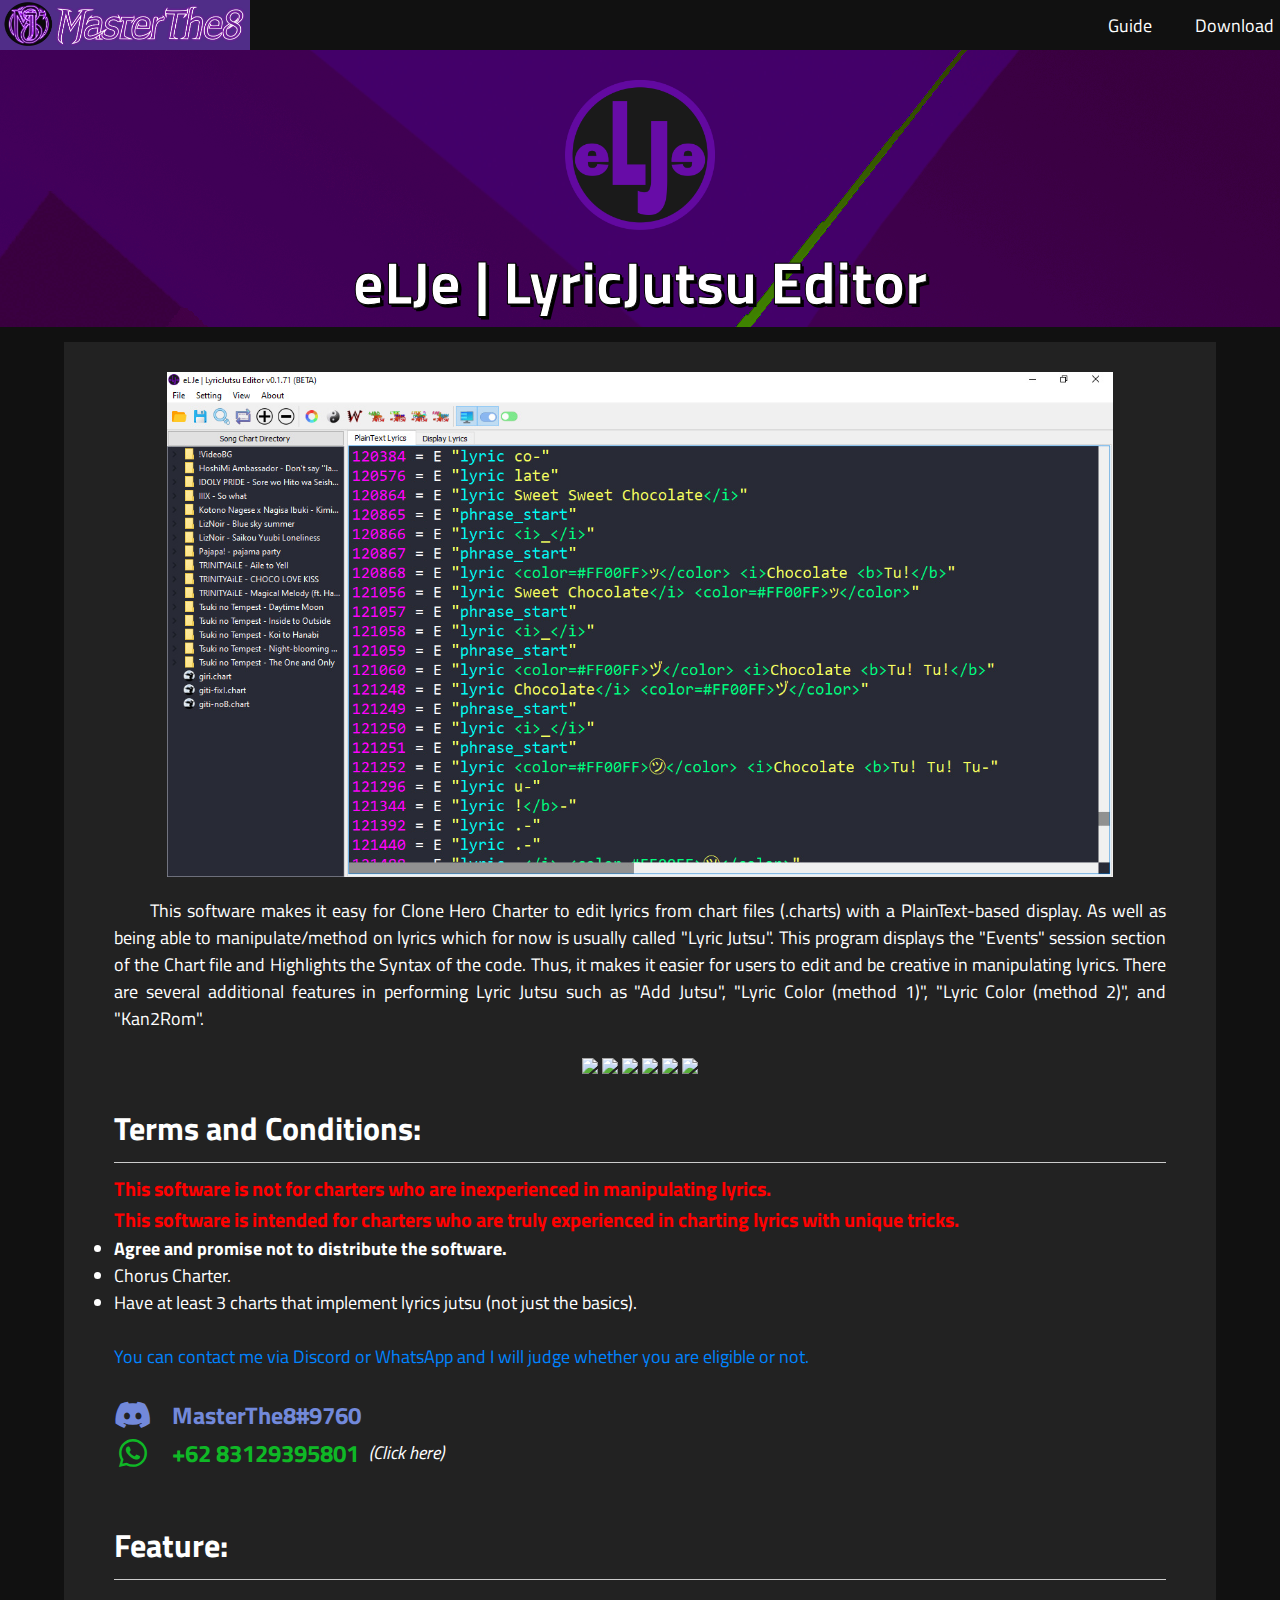
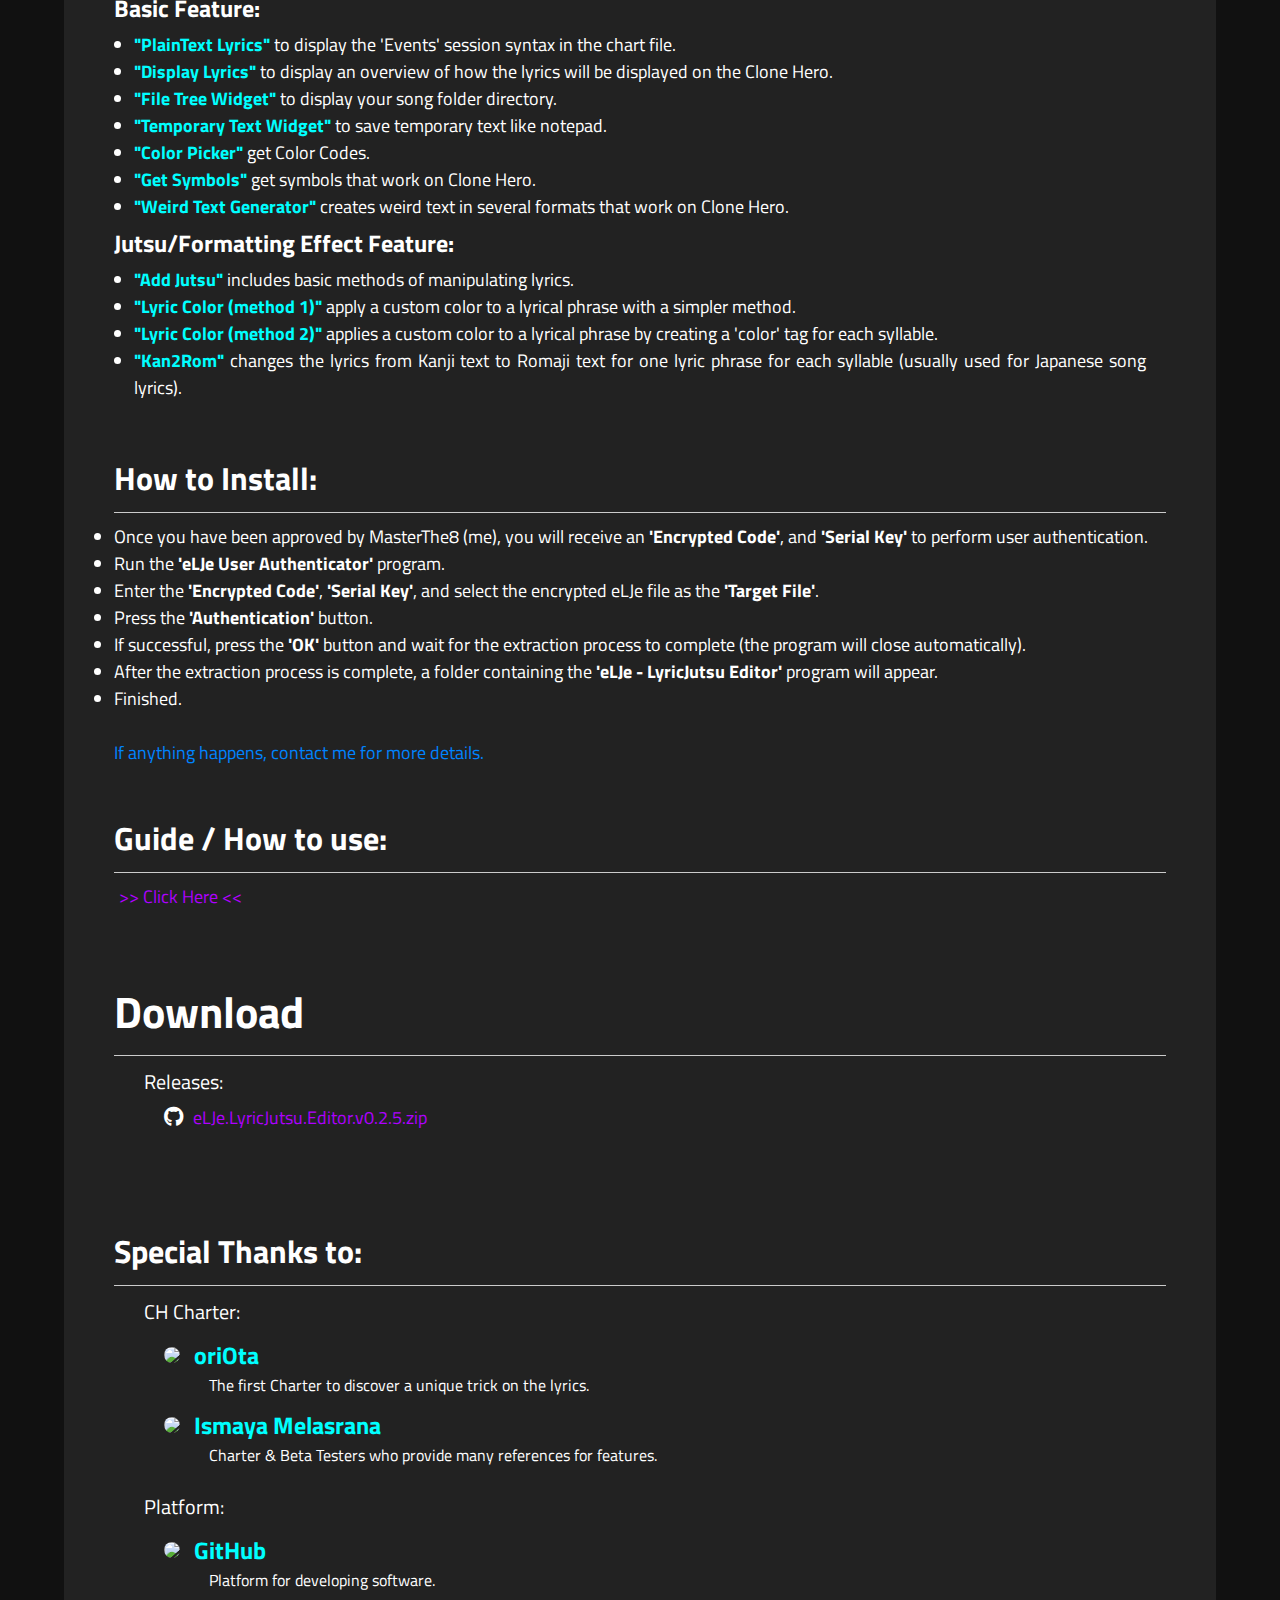
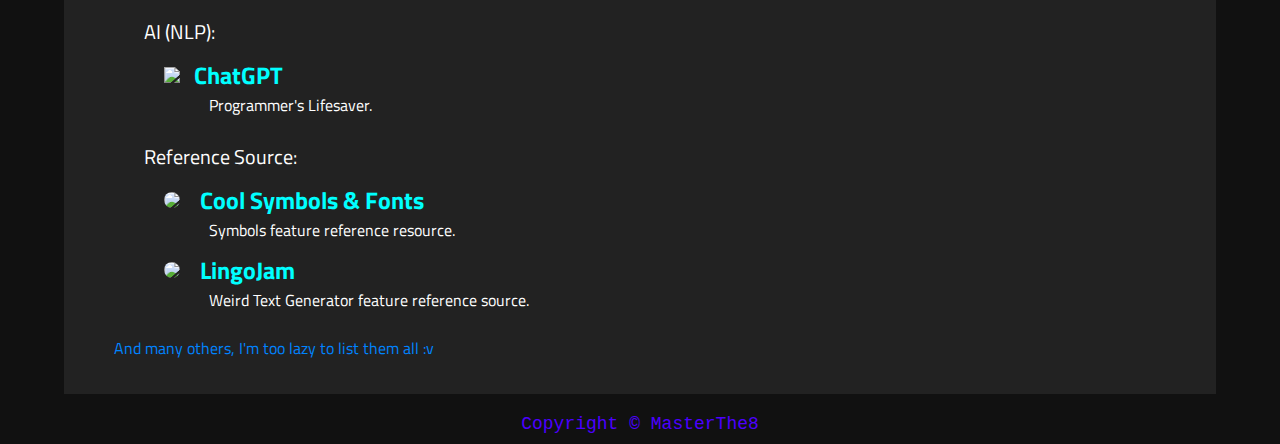
==== commit b36fb5c5: "revision v2.5.0" ====
--- a/index.html
+++ b/index.html
@@ -72,7 +72,7 @@
                 </div>
                 <div class="mycontact-info">
                     <i class="fa-brands fa-whatsapp" style="color: #0fb826; font-size: 32px; margin-left:5px;"></i>
-                    <span class="chind-wa">+62 83129395801</span>
+                    <a href="https://wa.me/qr/D6ZDUMHIIJJOD1" target="_blank"><span class="chind-wa wa-hov">+62 83129395801</span></a><span style="margin-left: 10px; font-style: italic;">(Click here)</span>
                 </div>
             </div>
 
@@ -114,11 +114,11 @@
             <span class="line-page"></span>
             <div class="how-to-install">
                 <li>Once you have been approved by MasterThe8 (me), you will receive an <b>'Encrypted Code'</b>, and <b>'Serial Key'</b> to perform user authentication.</li>
-                <li>Run the <b>'eLJe User Authenticator'</b> program (you must be connected to an internet connection.).</li>
+                <li>Run the <b>'eLJe User Authenticator'</b> program.</li>
                 <li>Enter the <b>'Encrypted Code'</b>, <b>'Serial Key'</b>, and select the encrypted eLJe file as the <b>'Target File'</b>.</li>
                 <li>Press the <b>'Authentication'</b> button.</li>
                 <li>If successful, press the <b>'OK'</b> button and wait for the extraction process to complete (the program will close automatically).</li>
-                <li>After the extraction process is complete, a folder containing the <b>'eLJe | LyricJutsu Editor (BETA)'</b> program will appear.</li>
+                <li>After the extraction process is complete, a folder containing the <b>'eLJe - LyricJutsu Editor'</b> program will appear.</li>
                 <li>Finished.</li>
                 <br><p class="contact-info-desc">If anything happens, contact me for more details.</p>
             </div>
@@ -128,7 +128,6 @@
             <a href="guide.html">
                 <p class="download-link">>> Click Here <<</p>
             </a>
-
 
             <section id="download-section">
             <br><br><h1>Download</h1>
@@ -138,8 +137,8 @@
                     <a href="https://github.com/MasterThe8/eLJe-LyricJutsuEditor/releases" target="_blank">
                         <i class="fa-brands fa-github" style="color: #fff; font-size: 20px; margin-left: 50px; margin-top:10px;"></i>
                     </a>
-                    <a href="https://github.com/MasterThe8/eLJe-LyricJutsuEditor/releases/tag/v0.2.0" target="_blank">
-                        <span class="download-link">eLJe.LyricJutsu.Editor.v0.2.0.zip</span>
+                    <a href="https://github.com/MasterThe8/eLJe-LyricJutsuEditor/releases/tag/v0.2.5" target="_blank">
+                        <span class="download-link">eLJe.LyricJutsu.Editor.v0.2.5.zip</span>
                     </a>
                     <br><br>
                 </div>
@@ -209,6 +208,6 @@
         </footer>
     </div>
 
-    <script src="script/script.js"></script>
+    <script src="script.js"></script>
 </body>
 </html>
